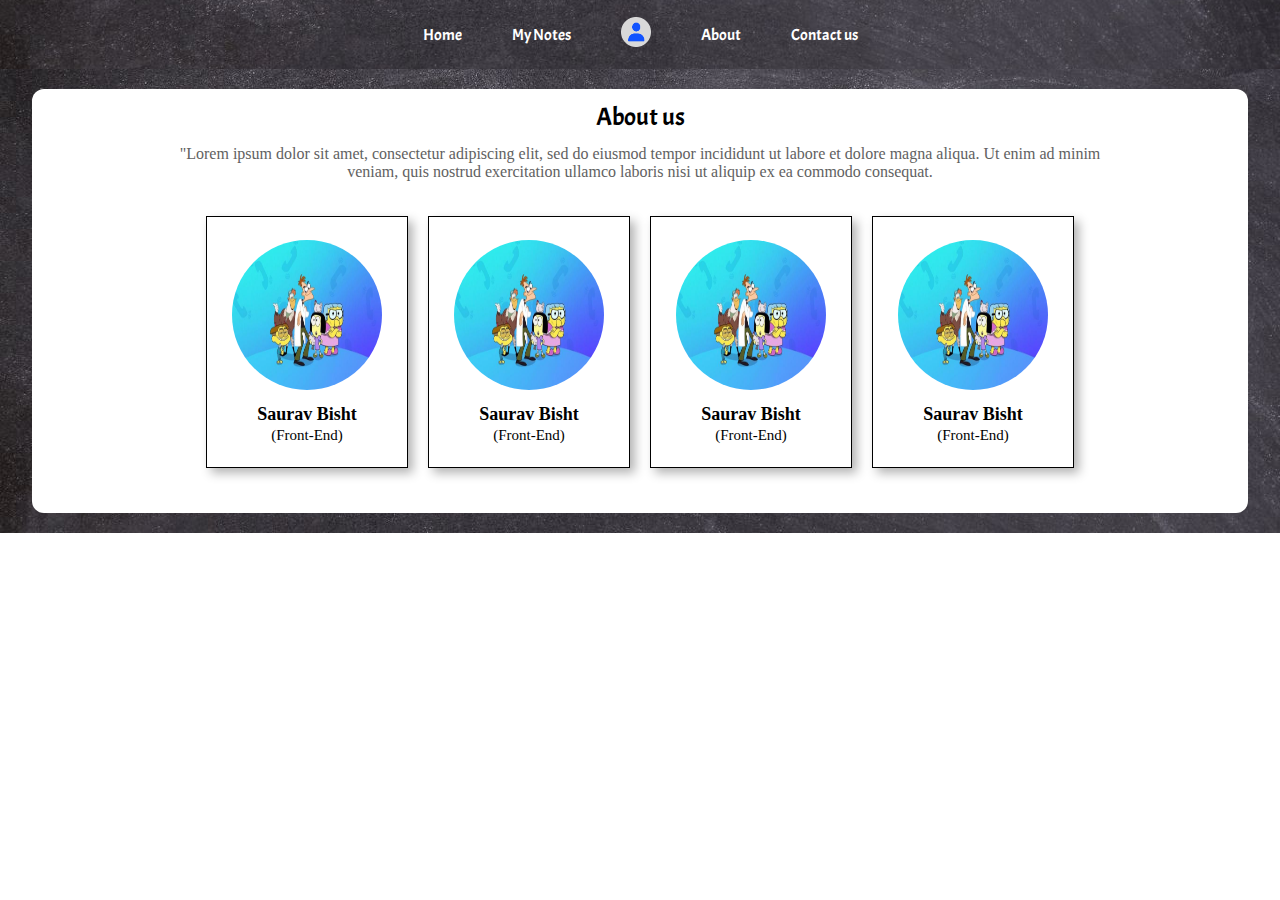
==== about.html @ 1b41bbab "Adding some more files" ====
<!DOCTYPE html>
<html lang="en">
<head>
    <meta charset="UTF-8">
    <meta name="viewport" content="width=device-width, initial-scale=1.0">
    <title>Note Vista:- About us</title>
    <link rel="stylesheet" href="css/header.css">
    <link rel="stylesheet" href="css/main.css">
    <link rel="stylesheet" href="css/footer.css">
    <link rel="stylesheet" href="css/utility.css">
    <link rel="stylesheet" href="css/media.css">
    <link rel="stylesheet" href="css/loginRegister.css">
</head>
<body>
    <header class="header-box about-header-box">
        <nav class="flex-justify-align-center">
            <ul id="first">
                <a href="index.html"><li>Home</li></a>
                <a href=""><li>My Notes</li></a>
                <li class="user-icon"><img src="img/user.png" alt=""></li>
                <a href="index.html"><li>About</li></a>
                <a href="contact.html"><li>Contact us</li></a>
            </ul>
            <ul id="second">
                <li class="user-icon"><img src="img/bx-menu.svg" alt=""></li>
                <li><img src="img/user.png" alt=""></li>
            </ul>
        </nav>
    </header>

    <main>
        <div class="about-section" id="about-section">
            <span>About us</span>
            <div class="about-box-intro">
                "Lorem ipsum dolor sit amet, consectetur adipiscing elit, sed do eiusmod tempor incididunt ut labore et
                dolore magna aliqua. Ut enim ad minim veniam, quis nostrud exercitation ullamco laboris nisi ut aliquip
                ex ea commodo consequat.
            </div>
            <div class="team-container">
                <div class="team-box">
                    <div class="team-box-img">
                        <img src="img/demo img.webp" alt="">
                    </div>
                    <div class="team-box-text">
                        <h2>Saurav Bisht</h2>
                        <p>(Front-End)</p>
                    </div>
                </div>
                <div class="team-box">
                    <div class="team-box-img">
                        <img src="img/demo img.webp" alt="">
                    </div>
                    <div class="team-box-text">
                        <h2>Saurav Bisht</h2>
                        <p>(Front-End)</p>
                    </div>
                </div>
                <div class="team-box">
                    <div class="team-box-img">
                        <img src="img/demo img.webp" alt="">
                    </div>
                    <div class="team-box-text">
                        <h2>Saurav Bisht</h2>
                        <p>(Front-End)</p>
                    </div>
                </div>
                <div class="team-box">
                    <div class="team-box-img">
                        <img src="img/demo img.webp" alt="">
                    </div>
                    <div class="team-box-text">
                        <h2>Saurav Bisht</h2>
                        <p>(Front-End)</p>
                    </div>
                </div>
            </div>
        </div>
    </main>
</body>
</html>
---- css/header.css ----
/* Importing the 'Acme' font from Google Fonts */
@import url('https://fonts.googleapis.com/css2?family=Acme&display=swap');

/* Resetting default margin and padding */
* {
    margin: 0;
    padding: 0;
}


/* Styling for the header box */
.header-box {
    height: 500px;
    /* Setting a fixed height for the header box */
    background-image: url(../img/home_page_bg.jpg);
    /* Background image for the header box */
    background-size: cover;
    /* Cover the entire header box with the background image */
    background-position: center;
    /* Position the background image in the center */
    font-family: var(--my-font)
        /* Using the 'Acme' font for the text */
}

/* Header of Contact Page  */
.contact-header {
    background-position: center;
    height: 60px;
    background-size: auto;
}


.about-header-box {
    height: auto;
    /* Setting a fixed height for the header box */
    background-image: url(../img/bg.jpg);

}


/* Styling for the navigation bar within the header box */
.header-box nav {
    padding: 12px 0px;
    /* Adding padding to the navigation bar */
}

/* Styling for the user icon in the navigation bar (not visible by default) */
.header-box nav #second {
    display: none;
    /* Initially hiding the second item in the navigation bar */
}

.header-box nav #second .user-icon {
    filter: invert(1);
    /* Inverting the color of the user icon */
}

/* Styling for the list items in the navigation bar */
.header-box nav ul {
    display: flex;
    /* Displaying the list items horizontally */
    justify-content: center;
    /* Centering the list items */
    align-items: center;
    /* Aligning the list items vertically */
    color: white;
    /* Setting the text color to white */
}

.header-box nav ul li {
    padding: 5px 25px;
    /* Adding padding to the list items */
    list-style: none;
    /* Removing default list styles */
}

.header-box nav ul a {
    text-decoration: none;
    color: white;
}

.header-box nav ul li img {
    width: 30px;
    /* Setting the width of the user icon */
}

/* Styling for the main content within the header box */
.header-box-main {
    display: flex;
    /* Displaying the main content vertically centered */
    flex-direction: column;
    /* Stacking the main content vertically */
    justify-content: center;
    /* Centering the main content vertically */
    align-items: center;
    /* Centering the main content horizontally */
    height: 70%;
    /* Taking up 70% of the height of the header box */
}

.header-box-main h1 {
    font-size: 80px;
    /* Setting the font size for the main heading */
    color: var(--yellow-web-color);
    /* Setting the text color to yellow */
}

.header-box-main p {
    font-size: 20px;
    /* Setting the font size for the paragraph */
    text-align: center;
    /* Centering the text */
    color: white;
    /* Setting the text color to white */
    width: 400px;
    /* Limiting the width of the paragraph */
}

.header-box-main .user-btns {
    margin-top: 12px;
    /* Adding margin to the user buttons */
    display: flex;
    /* Displaying the buttons horizontally */
    gap: 12px;
    /* Adding gap between the buttons */
}

.header-box-main .user-btns button {
    padding: 10px 35px;
    /* Adding padding to the buttons */
    border: none;
    /* Removing borders */
    border-radius: 6px;
    /* Adding border radius */
    color: white;
    /* Setting the text color to white */
    font-family: "Acme", sans-serif;
    /* Using the 'Acme' font for the buttons */
}

#register-btn {
    background-color: var(--red-web-color);
    /* Setting background color for the register button */
}

#login-btn {
    background-color: var(--blue-web-color);
    /* Setting background color for the login button */
}


/* ++++++++++++++++++++++++++++++++++++++++++++++++++++++++++++++++++++++++++++++++  */
---- css/main.css ----
/* Sets body position to relative */
body {
    position: relative;
}

/* Styles main section */
main {
    /* Centers its contents horizontally and vertically */
    display: flex;
    justify-content: center;
    align-items: center;
    /* Stacks its contents vertically */
    flex-direction: column;
    /* Sets background image */
    background-image: url(../img/bg.jpg);
}

/* Styling for the feature section within main */
.features-section {
    /* Adds a blue border around the section */
    border: 1px solid blue;
    /* Sets background color to white */
    background-color: white;
    /* Adds rounded corners */
    border-radius: 12px;
    /* Adds space above the section */
    margin-top: 15px;
    /* Adds space below the content */
    padding-bottom: 50px;
    /* Sets width to 95% of the container */
    width: 95%;
    /* Centers contents vertically */
    display: flex;
    align-items: center;
    /* Stacks contents vertically */
    flex-direction: column;
    /* Adds space between child elements */
    gap: 15px;
}

/* Styles spans within the feature section */
.features-section span {
    /* Centers text horizontally */
    text-align: center;
    /* Adds padding around text */
    padding: 12px;
    /* Sets font family */
    font-family: var(--my-font);
    /* Sets font size */
    font-size: 25px;
}

/* Styles feature boxes */
.features-box {
    /* Adds a border around the box */
    border: 1px solid #b5b5b5a9;
    /* Adds rounded corners */
    border-radius: 12px;
    /* Centers contents horizontally */
    display: flex;
    justify-content: center;
    align-items: center;
    /* Allows contents to wrap */
    flex-wrap: wrap;
    /* Adds space between child elements */
    gap: 50px;
    /* Adds padding above and below */
    padding: 12px 0px;
    /* Sets width to 90% of the container */
    width: 90%;
    /* Adds shadow effect */
    box-shadow: 3px 2px #b5b5b5;
}

/* Styles the images within feature boxes */
.features-box-img {
    /* Sets image width */
    width: 25%;
    /* Centers content horizontally */
    text-align: center;
}

/* Styles the text within feature boxes */
.features-box-text {
    /* Adds padding around text */
    padding: 15px 10px;
    /* Sets width to 50% of the container */
    width: 50%;
}

/* Styles headings within feature boxes */
.features-box-text h1 {
    /* Adds space above heading */
    margin-top: 12px;
}

/* Styles paragraphs within feature boxes */
.features-box-text p {
    /* Adds space above paragraph */
    margin-top: 12px;
    /* Sets text color */
    color: #616161;
}

/* Styles images within feature boxes */
.features-box img {
    /* Sets image width to fill its container */
    width: 100%;
    /* Adds rounded corners */
    border-radius: 20px;
}

/* Styling for the about section within main */
.about-section {
    /* Sets background color to white */
    background-color: white;
    /* Adds rounded corners */
    border-radius: 12px;
    /* Adds space above the section */
    margin-top: 20px;
    /* Sets width to 95% of the container */
    width: 95%;
    /* Centers contents vertically */
    display: flex;
    /* Stacks contents vertically */
    flex-direction: column;
    /* Centers contents horizontally */
    justify-content: center;
    align-items: center;
    /* Adds space below the content */
    margin-bottom: 20px;
}

/* Styles spans within the about section */
.about-section span {
    /* Centers text horizontally */
    text-align: center;
    /* Adds padding around text */
    padding: 12px;
    /* Sets font family */
    font-family: var(--my-font);
    /* Sets font size */
    font-size: 25px;
}

/* Styles introduction text within the about section */
.about-section .about-box-intro {
    /* Centers text horizontally */
    text-align: center;
    /* Sets width to 80% of the container */
    width: 80%;
    /* Sets text color */
    color: #616161;
}

/* Styles team container */
.team-container {
    /* Centers contents horizontally */
    display: flex;
    /* Adds space above the section */
    margin-top: 25px;
    /* Adds space below the content */
    margin-bottom: 35px;
    /* Centers contents horizontally */
    justify-content: center;
}

/* Styles team boxes */
.team-box {
    /* Adds a border around the box */
    border: 1px solid black;
    /* Sets width of the box */
    width: 200px;
    /* Sets height of the box */
    height: 250px;
    /* Adds margin around the box */
    margin: 10px;
    /* Centers contents vertically */
    display: flex;
    /* Stacks contents vertically */
    flex-direction: column;
    /* Centers contents horizontally */
    align-items: center;
    /* Centers contents vertically */
    justify-content: center;
    /* Centers text horizontally */
    text-align: center;
    /* Adds shadow effect */
    box-shadow: 5px 5px 10px rgba(0, 0, 0, 0.3);
}

/* Styles team images */
.team-box-img img {
    /* Sets image width */
    width: 150px;
    /* Sets image height */
    height: 150px;
    /* Adds rounded corners */
    border-radius: 50%;
    /* Adds margin below the image */
    margin-bottom: 10px;
    /* Sets background color for the image */
    background-color: lightblue;
}

/* Styles text within team boxes */
.team-box-text {
    /* Sets width to 90% of the container */
    width: 90%;
    /* Centers contents vertically */
    display: flex;
    /* Stacks contents vertically */
    flex-direction: column;
    /* Centers contents horizontally */
    align-items: center;
}

/* Styles headings within team boxes */
.team-box h2 {
    /* Resets margin and padding */
    margin: 0;
    padding: 0;
    /* Sets font size */
    font-size: 18px;
    /* Sets font weight to bold */
    font-weight: bold;
}

/* Styles paragraphs within team boxes */
.team-box p {
    /* Resets margin and padding */
    margin: 0;
    padding: 0;
    /* Sets font size */
    font-size: 15px;
    /* Sets width to 80% of the container */
    width: 80%;
    /* Sets line height */
    line-height: 20px;
    /* Centers text horizontally */
    text-align: center;
}

/* Styling for the contact section within main */
.contact-section {
    /* Sets background color to white */
    background-color: white;
    /* Adds rounded corners */
    border-radius: 12px;
    /* Adds space above the section */
    margin-top: 15px;
    /* Sets width to 95% of the container */
    width: 95%;
    /* Centers contents vertically */
    display: flex;
    /* Stacks contents vertically */
    flex-direction: column;
    /* Centers contents horizontally */
    justify-content: center;
    align-items: center;
}

/* Styles spans within the contact section */
.contact-section span {
    /* Centers text horizontally */
    text-align: center;
    /* Adds padding around text */
    padding: 12px;
    /* Sets font family */
    font-family: var(--my-font);
    /* Sets font size */
    font-size: 25px;
}

/* Styles introduction text within the contact section */
.contact-section .contact-box-intro {
    /* Centers text horizontally */
    text-align: center;
    /* Sets width to 80% of the container */
    width: 80%;
    /* Sets text color */
    color: #616161;
    font-size: 1em;
}

/* Styles contact boxes */
.contact-box {
    /* Centers contents horizontally */
    display: flex;
    /* Sets width to 100% of the container */
    width: 100%;
    /* Centers contents horizontally */
    align-items: center;
    justify-content: center;
    /* Adds space between child elements */
    gap: 50px;
    /* Adds space above the section */
    margin-top: 20px;
    /* border : 1px solid red; */
}

/* Styles images within contact boxes */
.contact-box-img img {
    /* Sets image width */
    width: 400px;
}

/* Styles contact form */
.contact-box-form {
    width: 40%;
    /* Adds padding around the form */
    padding: 12px;
    /* Centers contents vertically */
    display: flex;
    /* Aligns contents at the start */
    align-items: flex-start;
    /* Stacks contents vertically */
    flex-direction: column;
}

/* Styles spans within contact form */
.contact-box-form span {
    /* Sets font size */
    font-size: 15px;
    /* Resets padding */
    padding: 0px;
    /* Sets text color */
    color: #616161;
}

/* Styles input fields within contact form */
.contact-box-form input {
    /* Sets input width */
    width: 80%;
    /* Sets input height */
    height: 35px;
    /* Adds padding inside input */
    padding: 0px 4px;
    /* Adds margin around input */
    margin: 10px 0px;
}

/* Styles submit button within contact form */
#form-submit-btn {
    /* Sets button width */
    width: 100px;
    /* Adds padding inside button */
    padding: 8px;
    /* Removes default button border */
    border: none;
    /* Adds rounded corners */
    border-radius: 6px;
    /* Sets background color */
    background-color: var(--blue-web-color);
    /* Sets text color */
    color: white;
    /* Sets font family */
    font-family: var(--my-font);
}

/* Styles textarea within contact form */
.contact-box-form textarea {
    /* Sets textarea width */
    width: 80%;
    /* Sets textarea height */
    height: 123px;
    /* Prevents resizing */
    resize: none;
    /* Adds padding inside textarea */
    padding: 2px 3px;
    /* Adds margin around textarea */
    margin: 10px 0px;
}
---- css/utility.css ----
.flex-justify-align-center{
    display: flex;
    justify-content: center;
    align-items: center;
}


:root{
    --yellow-web-color : #FFDC25;
    --red-web-color : #FF4343;
    --blue-web-color : #1254FF;
    --my-font:"Acme", sans-serif;
}
---- css/media.css ----
/* Media query for screens up to 1000px width */
@media (max-width: 1000px) {
    /* Adjusts padding and alignment for .features-box */
    .features-box {
        padding: 12px 0px;
        align-items: center;
        justify-content: center;
        gap: 0px;
    }

    /* Adjusts padding and width for text within .features-box */
    .features-box-text {
        padding: 15px 10px;
        width: 78%;
    }

    /* Sets width and border radius for images within .features-box */
    .features-box-img {
        width: 80%;
        border-radius: 20px;
    }
}

@media (max-width : 940px){
    .contact-box-img{
        display: none;
    }

    .contact-box-form {
        width: 75%;
    }

    .contact-box-form input {
        width: 90%;
    }

    .contact-box-form textarea {
        width: 90%;
    }
}

/* Media query for screens up to 768px width */
@media (max-width: 768px) {
    /* Reduces font size of main heading */
    .header-box-main h1 {
        font-size: 60px;
    }

    /* Adjusts width of paragraph */
    .header-box-main p {
        width: 300px;
    }

    /* Changes layout to column direction and adjusts gap */
    .features-box {
        flex-direction: column;
        gap: 12px;
    }

    /* Centers images and adjusts width */
    .features-box-img {
        width: 80%;
        text-align: center;
    }

    /* Adjusts padding and width for text within .features-box */
    .features-box-text {
        padding: 15px 10px;
        width: 78%;
    }

    /* Adds margin and color to text within .features-box-text */
    .features-box-text h1 {
        margin-top: 12px;
    }

    /* Adds margin and color to text within .features-box-text */
    .features-box-text p {
        margin-top: 12px;
        color: #616161;
    }

    /* Sets image width to 100% with border radius */
    .features-box-img img {
        width: 100%;
        border-radius: 20px;
    }
}

/* Media query for screens up to 540px width */
@media screen and (max-width: 540px) {
    /* Hides the first item in the navigation bar */
    .header-box nav #first {
        display: none;
    }

    /* Displays and styles the second item as flex with space between */
    .header-box nav #second {
        display: block;
        display: flex;
        justify-content: space-between;
    }

    /* Sets width of navigation list to 100% */
    .header-box nav ul {
        width: 100%;
    }
}

/* Media query for screens up to 480px width */
@media screen and (max-width: 480px) {
    /* Further reduces font size of main heading */
    .header-box-main h1 {
        font-size: 40px;
    }

    /* Further adjusts width of paragraph */
    .header-box-main p {
        width: 250px;
    }
}
---- css/loginRegister.css ----
/* Login CSS  */
#loginContainer {
    position: absolute;
    left: 37%;
    top: 3%;
    display: none;
}

.login-container {
    border: 1px solid grey;
    box-shadow: 6px 7px 8px grey;
    display: flex;
    flex-direction: column;
    width: 25vw;
    padding: 30px 20px;
    border-radius: 20px;
    background-color: white;
}

.login-container .title {
    border: 2px solid white;
    color: white;
    border-radius: 12px;
    background-color: #4545ff;
    text-align: center;
    padding: 5px 0px;
    font-size: 25px;
    font-family: cursive;
    font-weight: 600;
}

.login-container span {
    padding: 10px 0px;
    font-family: Cambria, Cochin, Georgia, Times, 'Times New Roman', serif;
    font-size: 15px;
    color: #202020;
}

.login-container input {
    padding: 8px 6px;
    font-size: 16px;
    font-family: sans-serif;
    outline: none;
    border-radius: 5px;
    border: 1px solid grey;
}

.login-container #submit-btn {
    text-align: center;
    font-size: 12px;
    padding: 10px 15px;
    margin-top: 15px;
    cursor: pointer;
    background-color: #4545ff;
    color: white;
    border: none;
    border-radius: 12px;
}

.login-container #submit-btn:hover {
    background-color: white;
    border: 1px solid black;
    color: black;
    transition: all 0.2s;
}

.login-container :last-child {
    /* border : 1px solid green; */
    text-align: center;
    margin-top: 15px;
    font-family: sans-serif;
    font-size: 13px;
    color: #202020;
}

.login-container :last-child a {
    color: #4545ff;
}

.login-container #remember-btn label {
    cursor: pointer;
}

.login-container #remember-btn input {
    cursor: pointer;
}

/* Register CSS  */

/* *{margin: 0;padding: 0;} */

#registerContainer {
    position: absolute;
    left: 37%;
    top: 3%;
    display: none;
}

.signup-container {
    border: 1px solid grey;
    box-shadow: 6px 7px 8px grey;
    display: flex;
    flex-direction: column;
    width: 25vw;
    padding: 30px 20px;
    border-radius: 20px;
    background-color: white;
}

.signup-container .title {
    border: 2px solid white;
    color: white;
    border-radius: 12px;
    background-color: #4545ff;
    text-align: center;
    padding: 5px 0px;
    font-size: 25px;
    font-family: cursive;
    font-weight: 600;
}

.signup-container span {
    padding: 10px 0px;
    font-family: Cambria, Cochin, Georgia, Times, 'Times New Roman', serif;
    font-size: 15px;
    color: #202020;
}

.signup-container input {
    padding: 8px 6px;
    font-size: 16px;
    font-family: sans-serif;
    outline: none;
    border-radius: 5px;
    border: 1px solid grey;
}

.signup-container #submit-btn {
    text-align: center;
    font-size: 12px;
    padding: 10px 15px;
    margin-top: 15px;
    cursor: pointer;
    background-color: #4545ff;
    color: white;
    border: none;
    border-radius: 12px;
}

.signup-container #submit-btn:hover {
    background-color: white;
    border: 1px solid black;
    color: black;
    transition: all 0.2s;
}

.signup-container :last-child {
    /* border : 1px solid green; */
    text-align: center;
    margin-top: 15px;
    font-family: sans-serif;
    font-size: 15px;
    color: #202020;
}

.signup-container :last-child a {
    color: #4545ff;
}
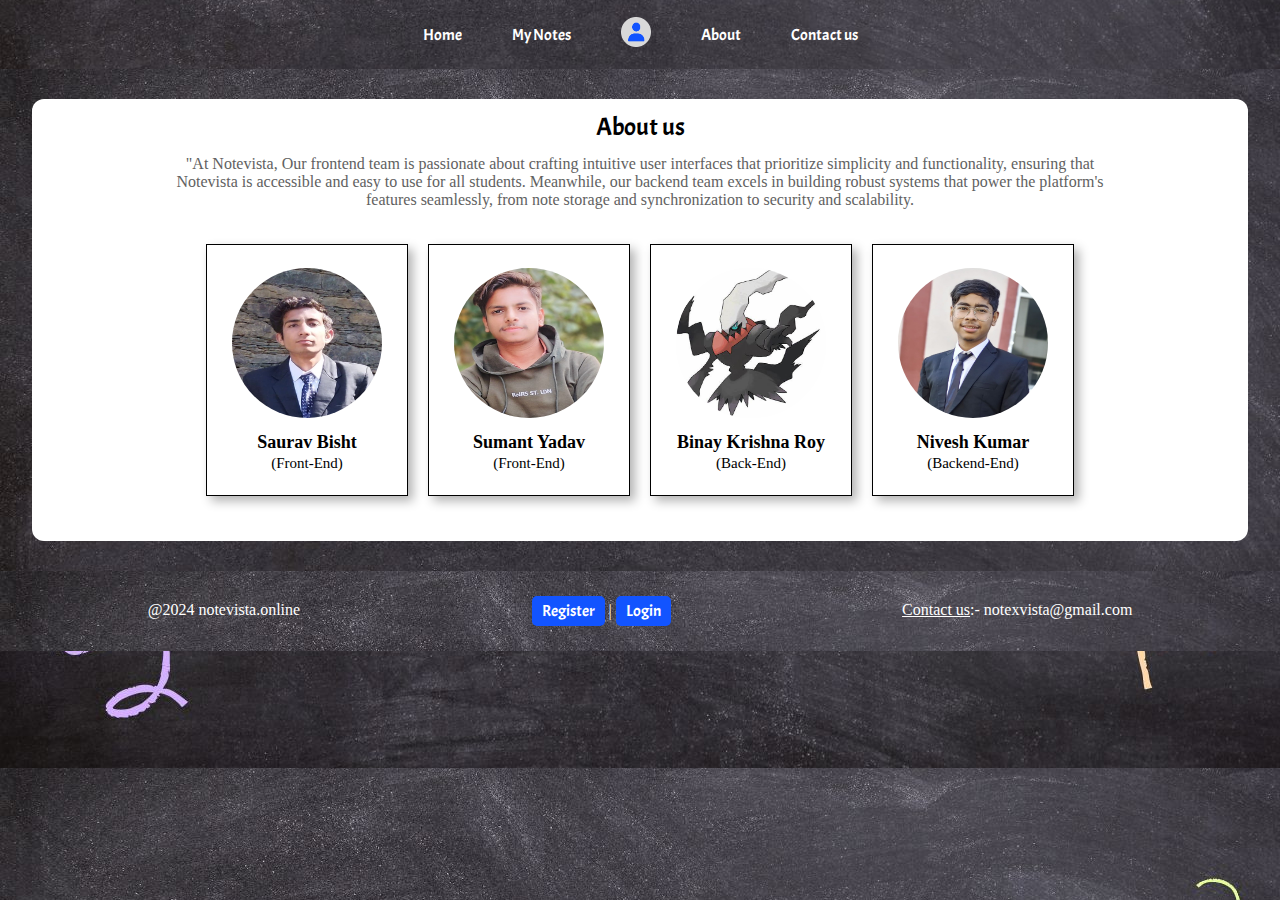
==== commit 181a81dc: "Adding login and register page(Responsive work is pending)" ====
--- a/about.html
+++ b/about.html
@@ -32,14 +32,12 @@
         <div class="about-section" id="about-section">
             <span>About us</span>
             <div class="about-box-intro">
-                "Lorem ipsum dolor sit amet, consectetur adipiscing elit, sed do eiusmod tempor incididunt ut labore et
-                dolore magna aliqua. Ut enim ad minim veniam, quis nostrud exercitation ullamco laboris nisi ut aliquip
-                ex ea commodo consequat.
+                "At Notevista, Our frontend team is passionate about crafting intuitive user interfaces that prioritize simplicity and functionality, ensuring that Notevista is accessible and easy to use for all students. Meanwhile, our backend team excels in building robust systems that power the platform's features seamlessly, from note storage and synchronization to security and scalability.
             </div>
             <div class="team-container">
                 <div class="team-box">
                     <div class="team-box-img">
-                        <img src="img/demo img.webp" alt="">
+                        <img src="img/team/saurav.jpg" alt="">
                     </div>
                     <div class="team-box-text">
                         <h2>Saurav Bisht</h2>
@@ -48,33 +46,41 @@
                 </div>
                 <div class="team-box">
                     <div class="team-box-img">
-                        <img src="img/demo img.webp" alt="">
+                        <img src="img/team/sumant.jpg" alt="">
                     </div>
                     <div class="team-box-text">
-                        <h2>Saurav Bisht</h2>
+                        <h2>Sumant Yadav</h2>
                         <p>(Front-End)</p>
                     </div>
                 </div>
                 <div class="team-box">
                     <div class="team-box-img">
-                        <img src="img/demo img.webp" alt="">
+                        <img src="img/team/binay.webp" alt="">
                     </div>
                     <div class="team-box-text">
-                        <h2>Saurav Bisht</h2>
-                        <p>(Front-End)</p>
+                        <h2>Binay Krishna Roy</h2>
+                        <p>(Back-End)</p>
                     </div>
                 </div>
                 <div class="team-box">
                     <div class="team-box-img">
-                        <img src="img/demo img.webp" alt="">
+                        <img src="img/team/nivesh.jpg" alt="">
                     </div>
                     <div class="team-box-text">
-                        <h2>Saurav Bisht</h2>
-                        <p>(Front-End)</p>
+                        <h2>Nivesh Kumar</h2>
+                        <p>(Backend-End)</p>
                     </div>
                 </div>
             </div>
         </div>
     </main>
+
+    <footer>
+        <div class="footer-section">
+            <div class="footer-child copyright">@2024 notevista.online</div>
+            <div class="footer-child registerLogin"><a href="#">Register</a> | <a href="#">Login</a></div>
+            <div class="footer-child contact"><a href="contact.html" target="_blank">Contact us</a>:- notexvista@gmail.com</div>
+        </div>
+    </footer>
 </body>
 </html>--- a/css/header.css
+++ b/css/header.css
@@ -37,6 +37,11 @@
 
 }
 
+.register-header-box{
+    height: 60px;
+    background-image: none;
+}
+
 
 /* Styling for the navigation bar within the header box */
 .header-box nav {
@@ -71,6 +76,7 @@
     padding: 5px 25px;
     /* Adding padding to the list items */
     list-style: none;
+    cursor: pointer;
     /* Removing default list styles */
 }
 
@@ -141,11 +147,13 @@
 #register-btn {
     background-color: var(--red-web-color);
     /* Setting background color for the register button */
+    cursor: pointer;
 }
 
 #login-btn {
     background-color: var(--blue-web-color);
     /* Setting background color for the login button */
+    cursor: pointer;
 }
 
 
--- a/css/main.css
+++ b/css/main.css
@@ -163,6 +163,8 @@
     margin-bottom: 35px;
     /* Centers contents horizontally */
     justify-content: center;
+    width: 100%;
+    flex-wrap: wrap;
 }
 
 /* Styles team boxes */
--- a/css/footer.css
+++ b/css/footer.css
@@ -0,0 +1,37 @@
+footer{
+    display: flex;
+    justify-content: center;
+    background-image: url(../img/bg.jpg);
+    color: white;
+}
+footer .footer-section{
+    /* background-color: white; */
+    width: 95%;
+    border-radius: 6px;
+    padding: 30px 0px;
+    display: flex;
+    justify-content: space-around;
+    flex-wrap: wrap;
+}
+.footer-section .copyright{
+    color: white;
+}
+.footer-section .registerLogin a{
+    text-decoration: none;
+    font-family: var(--my-font);
+    color: white;
+    background-color: #1254FF;
+    padding: 5px 10px;
+    border-radius: 5px;
+}
+.footer-section .contact a{
+    color: white;
+}
+
+.registerLoginfooter {
+    background-image: none;
+}
+.registerLoginfooter .footer-section {
+    justify-content: center;
+    gap: 12px;
+}--- a/css/media.css
+++ b/css/media.css
@@ -36,6 +36,17 @@
 
     .contact-box-form textarea {
         width: 90%;
+    }
+}
+
+@media (max-width : 630px){
+    footer .footer-section{
+        flex-direction: column;
+        align-items: center;
+        padding: 15px 0px;
+    }
+    .footer-child{
+        margin-top: 15px;
     }
 }
 
--- a/css/loginRegister.css
+++ b/css/loginRegister.css
@@ -1,168 +1,119 @@
-/* Login CSS  */
-#loginContainer {
-    position: absolute;
-    left: 37%;
-    top: 3%;
-    display: none;
+* {
+    margin: 0;
+    padding: 0;
 }
 
-.login-container {
-    border: 1px solid grey;
-    box-shadow: 6px 7px 8px grey;
+
+body {
+    background-image: url(../img/home_page_bg.jpg);
+}
+
+main {
+    display: flex;
+    justify-content: center;
+    align-items: center;
+    /* border : 1px solid red; */
+    padding: 10px 0px;
+}
+
+.container {
+    /* border : 1px solid red; */
+    background-color: white;
+    font-family: var(--my-font);
     display: flex;
     flex-direction: column;
-    width: 25vw;
-    padding: 30px 20px;
-    border-radius: 20px;
-    background-color: white;
+    padding: 3px 27px 15px 27px;
+    gap: 8px;
+    border-radius: 15px;
+    box-shadow: 6px 5px 17px #7d7d7d;
 }
 
-.login-container .title {
-    border: 2px solid white;
-    color: white;
-    border-radius: 12px;
-    background-color: #4545ff;
-    text-align: center;
-    padding: 5px 0px;
-    font-size: 25px;
-    font-family: cursive;
-    font-weight: 600;
+.login-container{
+    margin-top: 40px;
+}
+.container div {
+    color: #545454;
+    font-size: 14px;
+    display: flex;
+    align-items: center;
 }
 
-.login-container span {
-    padding: 10px 0px;
-    font-family: Cambria, Cochin, Georgia, Times, 'Times New Roman', serif;
-    font-size: 15px;
-    color: #202020;
+.container div h1 {
+    text-align: center;
+    padding: 12px 0px;
+    font-size: 25px;
 }
 
-.login-container input {
-    padding: 8px 6px;
-    font-size: 16px;
-    font-family: sans-serif;
-    outline: none;
+.container div input {
+    width: 250px;
+    height: 30px;
+    padding: 0px 6px;
     border-radius: 5px;
     border: 1px solid grey;
+    outline: none;
 }
 
-.login-container #submit-btn {
-    text-align: center;
-    font-size: 12px;
-    padding: 10px 15px;
-    margin-top: 15px;
-    cursor: pointer;
-    background-color: #4545ff;
+.container div button {
+    width: 32px;
+    height: 32px;
+    margin-left: 5px;
+    background-color: var(--blue-web-color);
     color: white;
-    border: none;
-    border-radius: 12px;
-}
-
-.login-container #submit-btn:hover {
-    background-color: white;
-    border: 1px solid black;
-    color: black;
-    transition: all 0.2s;
-}
-
-.login-container :last-child {
-    /* border : 1px solid green; */
-    text-align: center;
-    margin-top: 15px;
-    font-family: sans-serif;
-    font-size: 13px;
-    color: #202020;
-}
-
-.login-container :last-child a {
-    color: #4545ff;
-}
-
-.login-container #remember-btn label {
+    padding: 5px 3px;
+    border-radius: 5px;
+    border: 1px solid grey;
     cursor: pointer;
 }
 
-.login-container #remember-btn input {
+.container div button img{
+    width: 20px;
+    /* filter: invert(1); */
+}
+
+.container div button:hover {
+    background-color: var(--yellow-web-color);
+    color: black;
+    transition: all 0.3s;
+}
+
+.container-btn {
+    display: flex;
+    width: 50px;
+
+}
+
+.container-btn input {
+    background-color: var(--blue-web-color);
+    color: white;
     cursor: pointer;
 }
 
-/* Register CSS  */
-
-/* *{margin: 0;padding: 0;} */
-
-#registerContainer {
-    position: absolute;
-    left: 37%;
-    top: 3%;
-    display: none;
+.container-btn input:hover {
+    background-color: var(--yellow-web-color);
+    color: black;
+    transition: all 0.3s;
 }
 
-.signup-container {
-    border: 1px solid grey;
-    box-shadow: 6px 7px 8px grey;
-    display: flex;
-    flex-direction: column;
-    width: 25vw;
-    padding: 30px 20px;
-    border-radius: 20px;
-    background-color: white;
+.container div a {
+    text-decoration: none;
+    color: var(--blue-web-color);
 }
 
-.signup-container .title {
-    border: 2px solid white;
-    color: white;
-    border-radius: 12px;
-    background-color: #4545ff;
+.container div a:hover {
+    color: red;
+}
+
+.alreadyLoginRegister {
     text-align: center;
     padding: 5px 0px;
-    font-size: 25px;
-    font-family: cursive;
-    font-weight: 600;
 }
 
-.signup-container span {
-    padding: 10px 0px;
-    font-family: Cambria, Cochin, Georgia, Times, 'Times New Roman', serif;
-    font-size: 15px;
-    color: #202020;
+#rememberMe{
+    display: flex;
+    gap: 5px;
+
 }
-
-.signup-container input {
-    padding: 8px 6px;
-    font-size: 16px;
-    font-family: sans-serif;
-    outline: none;
-    border-radius: 5px;
-    border: 1px solid grey;
-}
-
-.signup-container #submit-btn {
-    text-align: center;
-    font-size: 12px;
-    padding: 10px 15px;
-    margin-top: 15px;
-    cursor: pointer;
-    background-color: #4545ff;
-    color: white;
-    border: none;
-    border-radius: 12px;
-}
-
-.signup-container #submit-btn:hover {
-    background-color: white;
-    border: 1px solid black;
-    color: black;
-    transition: all 0.2s;
-}
-
-.signup-container :last-child {
-    /* border : 1px solid green; */
-    text-align: center;
-    margin-top: 15px;
-    font-family: sans-serif;
-    font-size: 15px;
-    color: #202020;
-}
-
-.signup-container :last-child a {
-    color: #4545ff;
+#rememberMe input{
+    width: 13px;
+    height: 13px;
 }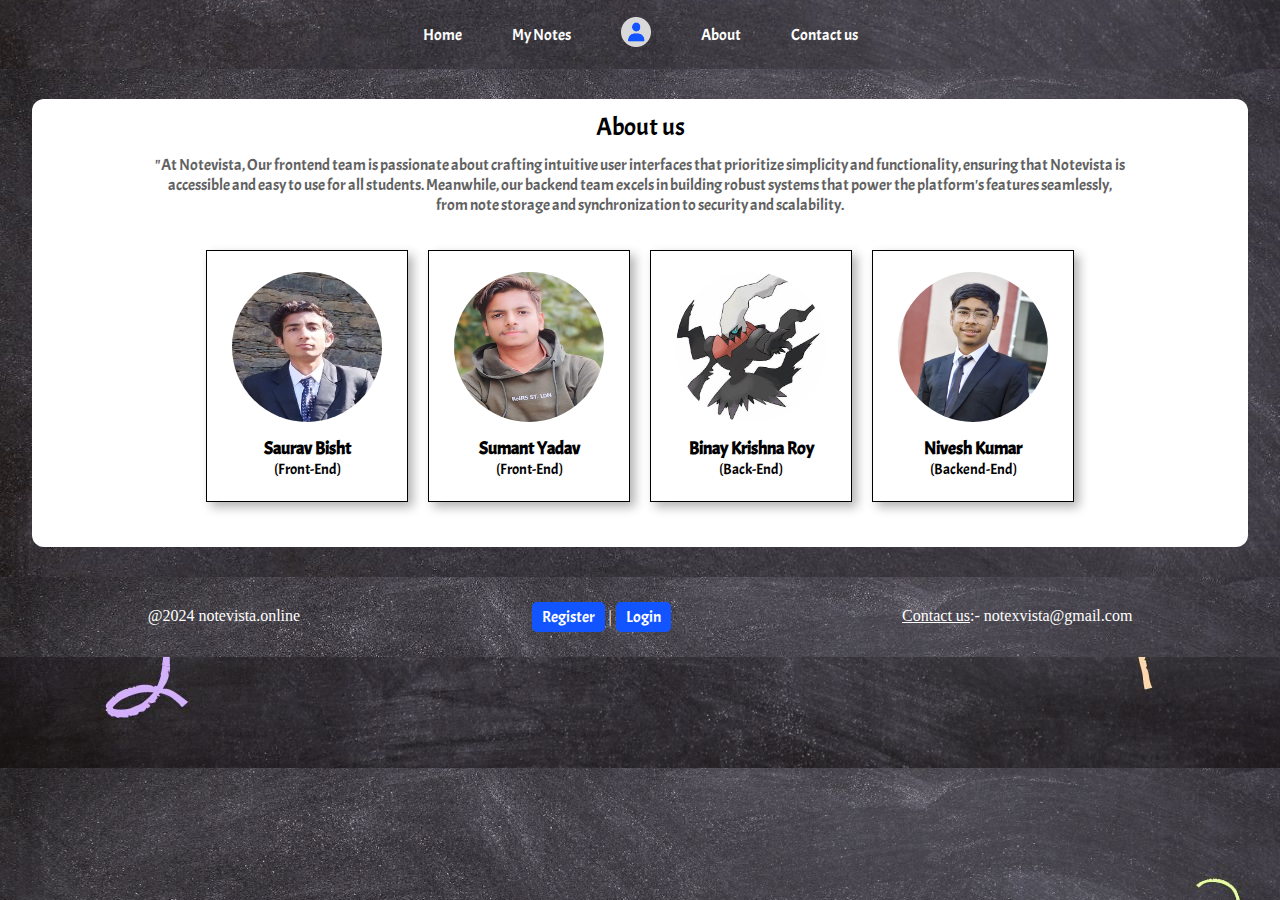
==== commit 1d575ca2: "Adding hamburgerMenu" ====
--- a/about.html
+++ b/about.html
@@ -8,25 +8,34 @@
     <link rel="stylesheet" href="css/main.css">
     <link rel="stylesheet" href="css/footer.css">
     <link rel="stylesheet" href="css/utility.css">
+    <link rel="stylesheet" href="css/loginRegister.css">
+    <link rel="stylesheet" href="css/hamMenu.css">
     <link rel="stylesheet" href="css/media.css">
-    <link rel="stylesheet" href="css/loginRegister.css">
 </head>
 <body>
     <header class="header-box about-header-box">
         <nav class="flex-justify-align-center">
             <ul id="first">
-                <a href="index.html"><li>Home</li></a>
-                <a href=""><li>My Notes</li></a>
-                <li class="user-icon"><img src="img/user.png" alt=""></li>
-                <a href="index.html"><li>About</li></a>
-                <a href="contact.html"><li>Contact us</li></a>
+                <li><a href="index.html">Home</a></li>
+                <li><a href="">My Notes</a></li>
+                <li class="user-icon"><a href="login.html"><img src="img/user.png" alt=""></a></li>
+                <li><a href="about.html">About</a></li>
+                <li><a href="contact.html">Contact us</a></li>
             </ul>
             <ul id="second">
                 <li class="user-icon"><img src="img/bx-menu.svg" alt=""></li>
-                <li><img src="img/user.png" alt=""></li>
+                <a href="login.html"></a><li><a href="login.html"><img src="img/user.png" alt=""></a></li>
             </ul>
         </nav>
     </header>
+
+    <ul id="hamMenu" class="display-none">
+        <li id="hamTitle">notevista.online</li>
+        <a href="index.html"><li>Home</li></a>
+        <a href=""><li>My Notes</li></a>
+        <a href="about.html"><li>About</li></a>
+        <a href="contact.html"><li>Contact us</li></a>
+    </ul>
 
     <main>
         <div class="about-section" id="about-section">
@@ -82,5 +91,7 @@
             <div class="footer-child contact"><a href="contact.html" target="_blank">Contact us</a>:- notexvista@gmail.com</div>
         </div>
     </footer>
+
+    <script src="js/hamburgerMenu.js"></script>
 </body>
 </html>--- a/css/header.css
+++ b/css/header.css
@@ -84,6 +84,10 @@
     text-decoration: none;
     color: white;
 }
+.header-box nav ul a:hover {
+    color: var(--yellow-web-color);
+    text-decoration: underline;
+}
 
 .header-box nav ul li img {
     width: 30px;
@@ -150,11 +154,22 @@
     cursor: pointer;
 }
 
+#register-btn:hover{
+    background-color: var(--yellow-web-color);
+    color: rgb(90, 90, 90);
+    padding: 9px 34px;
+}
+
 #login-btn {
     background-color: var(--blue-web-color);
     /* Setting background color for the login button */
     cursor: pointer;
 }
+#login-btn:hover {
+    background-color: var(--yellow-web-color);
+    color: rgb(90, 90, 90);
+    padding: 9px 34px;
+}
 
 
 /* ++++++++++++++++++++++++++++++++++++++++++++++++++++++++++++++++++++++++++++++++  */--- a/css/main.css
+++ b/css/main.css
@@ -13,6 +13,7 @@
     flex-direction: column;
     /* Sets background image */
     background-image: url(../img/bg.jpg);
+    font-family: var(--my-font);
 }
 
 /* Styling for the feature section within main */
@@ -45,7 +46,7 @@
     /* Adds padding around text */
     padding: 12px;
     /* Sets font family */
-    font-family: var(--my-font);
+    font-family: 'Franklin Gothic Medium', 'Arial Narrow', Arial, sans-serif;
     /* Sets font size */
     font-size: 25px;
 }
@@ -89,9 +90,8 @@
 }
 
 /* Styles headings within feature boxes */
-.features-box-text h1 {
-    /* Adds space above heading */
-    margin-top: 12px;
+.features-box-text h2 {
+    color: #3f3c43;
 }
 
 /* Styles paragraphs within feature boxes */
@@ -99,8 +99,14 @@
     /* Adds space above paragraph */
     margin-top: 12px;
     /* Sets text color */
-    color: #616161;
-}
+    color: #616161d7;
+}
+
+.features-box-text span{
+    font-size: 10px;
+    margin-left: -10px;
+}
+
 
 /* Styles images within feature boxes */
 .features-box img {
--- a/css/utility.css
+++ b/css/utility.css
@@ -9,5 +9,18 @@
     --yellow-web-color : #FFDC25;
     --red-web-color : #FF4343;
     --blue-web-color : #1254FF;
+
     --my-font:"Acme", sans-serif;
-}+}
+.rotate-90{
+    transform: rotate(90deg);
+    transition: all 1s;
+}
+.rotate_-90{
+    transform: rotate(90deg);
+    transition: all 1s;
+}
+
+.display-none{
+    display: none;
+}
--- a/css/loginRegister.css
+++ b/css/loginRegister.css
@@ -39,6 +39,7 @@
 }
 
 .container div h1 {
+    width: 100%;
     text-align: center;
     padding: 12px 0px;
     font-size: 25px;
@@ -104,7 +105,9 @@
 }
 
 .alreadyLoginRegister {
-    text-align: center;
+    display: flex;
+    justify-content: center;
+    align-items: center;
     padding: 5px 0px;
 }
 
--- a/css/hamMenu.css
+++ b/css/hamMenu.css
@@ -0,0 +1,55 @@
+#hamMenu {
+    /* border : 1px solid red; */
+    background-color: #000000e3;
+    width: 60%;
+    border-radius: 0px 12px 12px 0px;
+    position: absolute;
+    top: 60px;
+    left: -240px;
+    color: white;
+}
+
+#hamMenu a {
+    text-decoration: none;
+    color: white;
+}
+
+#hamMenu a li {
+    /* border : 1px solid blue; */
+    padding: 30px 20px;
+    list-style: none;
+    border-radius: 12px;
+    font-family: var(--my-font);
+}
+#hamMenu a li:hover{
+    background-color: black;
+    color: var(--yellow-web-color);
+}
+
+#hamTitle{
+    padding: 15px 20px;
+    list-style: none;
+    font-family: var(--my-font);
+    color: var(--yellow-web-color);
+    font-size: 30px;
+    background-color: black;
+    border-radius: 0px 12px 0px 0px;
+}
+
+@keyframes hamAniIn {
+    0%{
+        left:-240px
+    }
+    100%{
+        left: 0px;
+    }
+}
+
+@keyframes hamAniOut {
+    0%{
+        left:0px'
+    }
+    100%{
+        left: -240px;
+    }
+}--- a/css/media.css
+++ b/css/media.css
@@ -116,7 +116,21 @@
     .header-box nav ul {
         width: 100%;
     }
+
+    /* css to make responsive login and register page  */
+    .container{
+        width: 60%;
+    }
+
+    .container div input {
+        width: 95%;
+    }
+    .container-btn input{
+        font-size: 10px;
+    }
+
 }
+
 
 /* Media query for screens up to 480px width */
 @media screen and (max-width: 480px) {
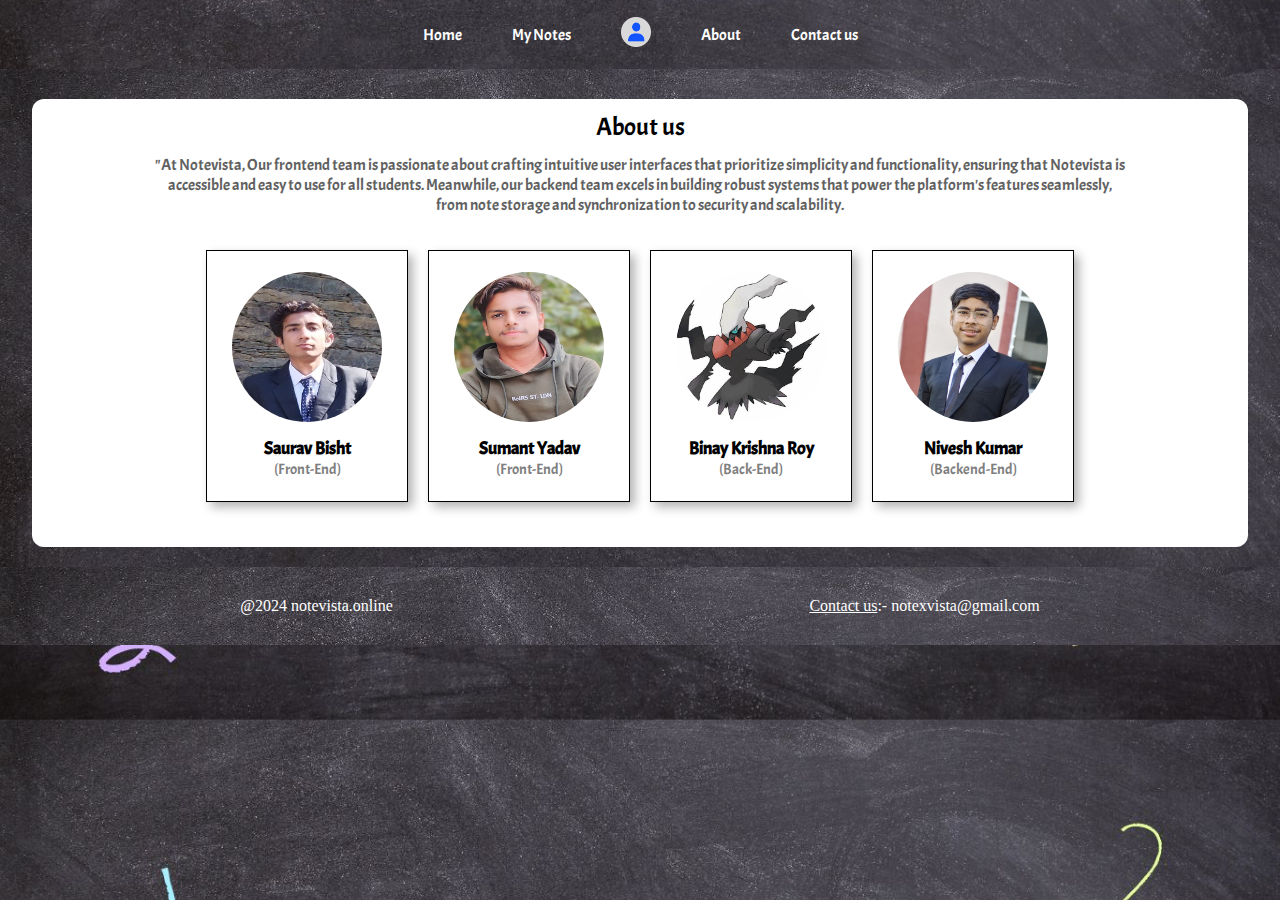
==== commit 010fc852: "Minor changes like  removing login and register option from footer" ====
--- a/about.html
+++ b/about.html
@@ -87,7 +87,6 @@
     <footer>
         <div class="footer-section">
             <div class="footer-child copyright">@2024 notevista.online</div>
-            <div class="footer-child registerLogin"><a href="#">Register</a> | <a href="#">Login</a></div>
             <div class="footer-child contact"><a href="contact.html" target="_blank">Contact us</a>:- notexvista@gmail.com</div>
         </div>
     </footer>
--- a/css/main.css
+++ b/css/main.css
@@ -247,6 +247,7 @@
     line-height: 20px;
     /* Centers text horizontally */
     text-align: center;
+    color: #7f7f7f;
 }
 
 /* Styling for the contact section within main */
--- a/css/footer.css
+++ b/css/footer.css
@@ -3,6 +3,8 @@
     justify-content: center;
     background-image: url(../img/bg.jpg);
     color: white;
+    position: relative;
+    bottom: 0px;
 }
 footer .footer-section{
     /* background-color: white; */
--- a/css/loginRegister.css
+++ b/css/loginRegister.css
@@ -6,6 +6,7 @@
 
 body {
     background-image: url(../img/home_page_bg.jpg);
+    background-size: cover;
 }
 
 main {
@@ -13,7 +14,8 @@
     justify-content: center;
     align-items: center;
     /* border : 1px solid red; */
-    padding: 10px 0px;
+    padding: 10px 0px 0px 0px;
+    height: auto;
 }
 
 .container {
